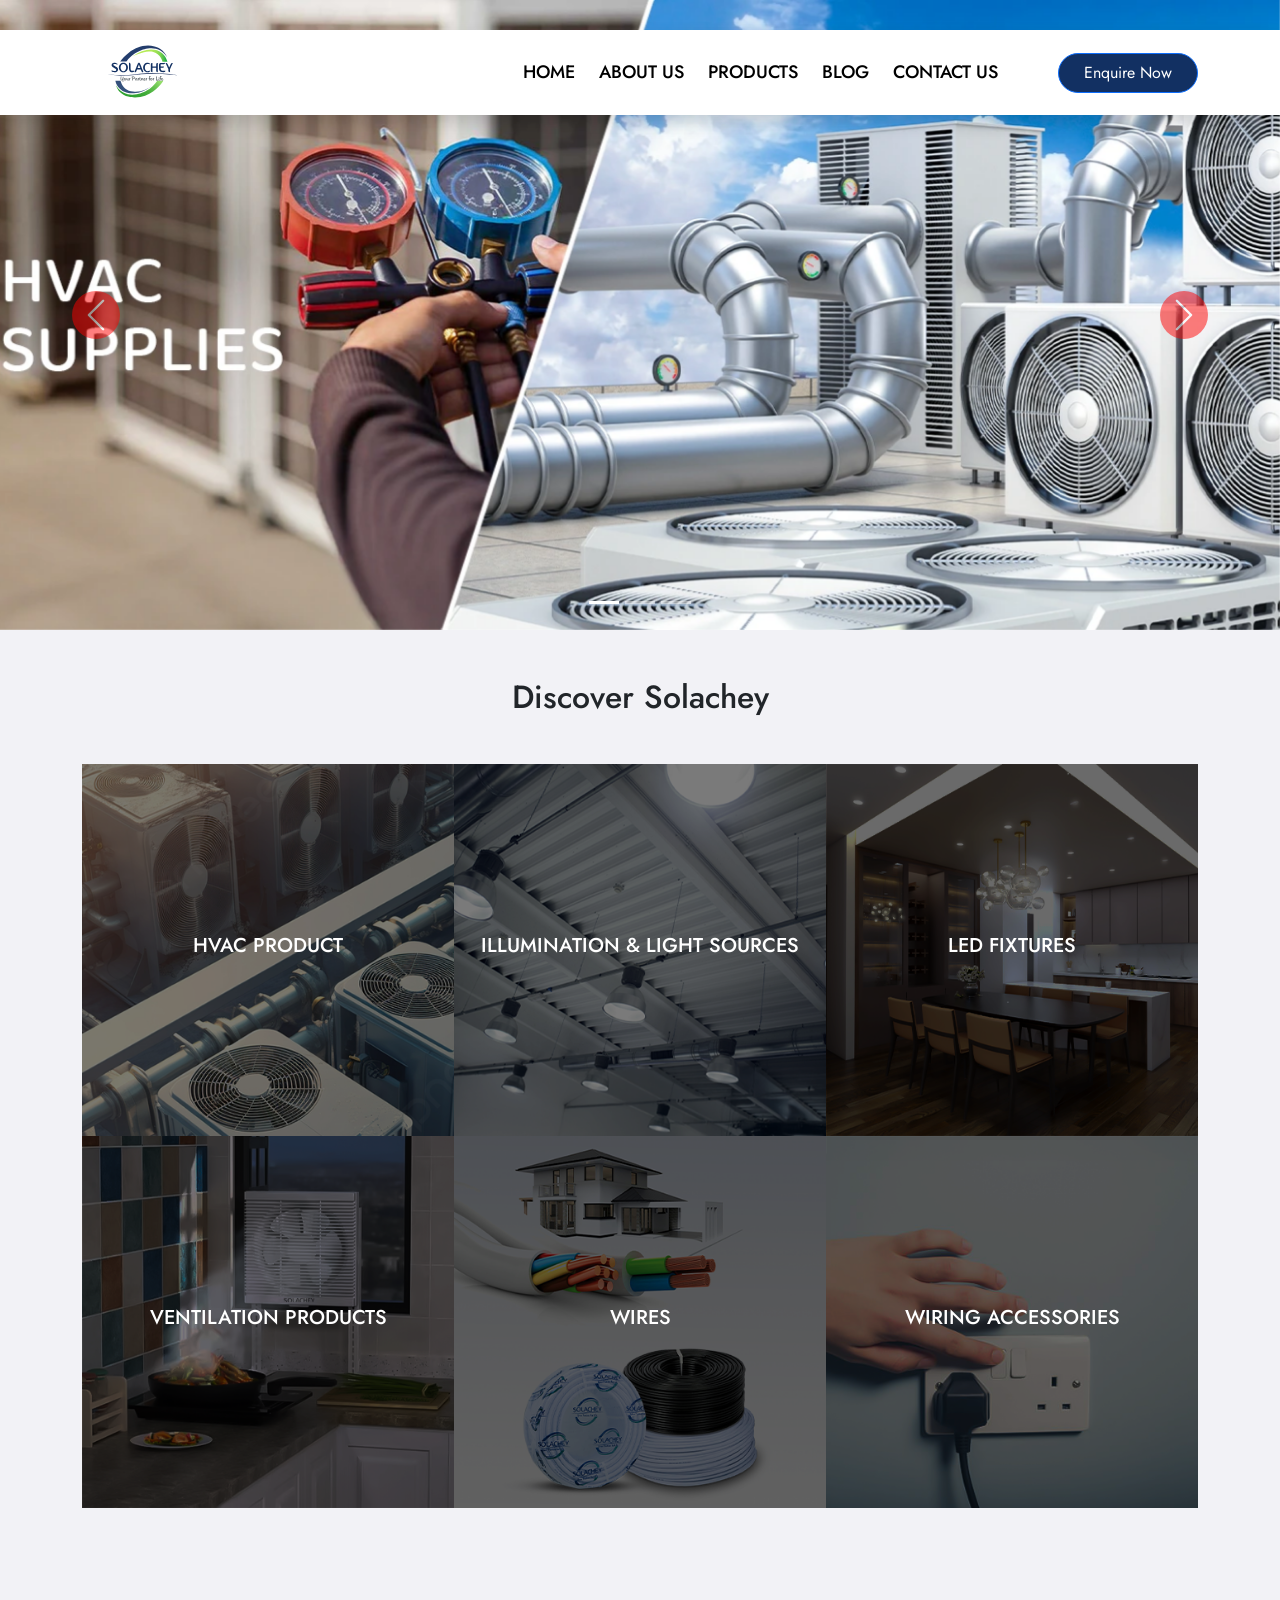
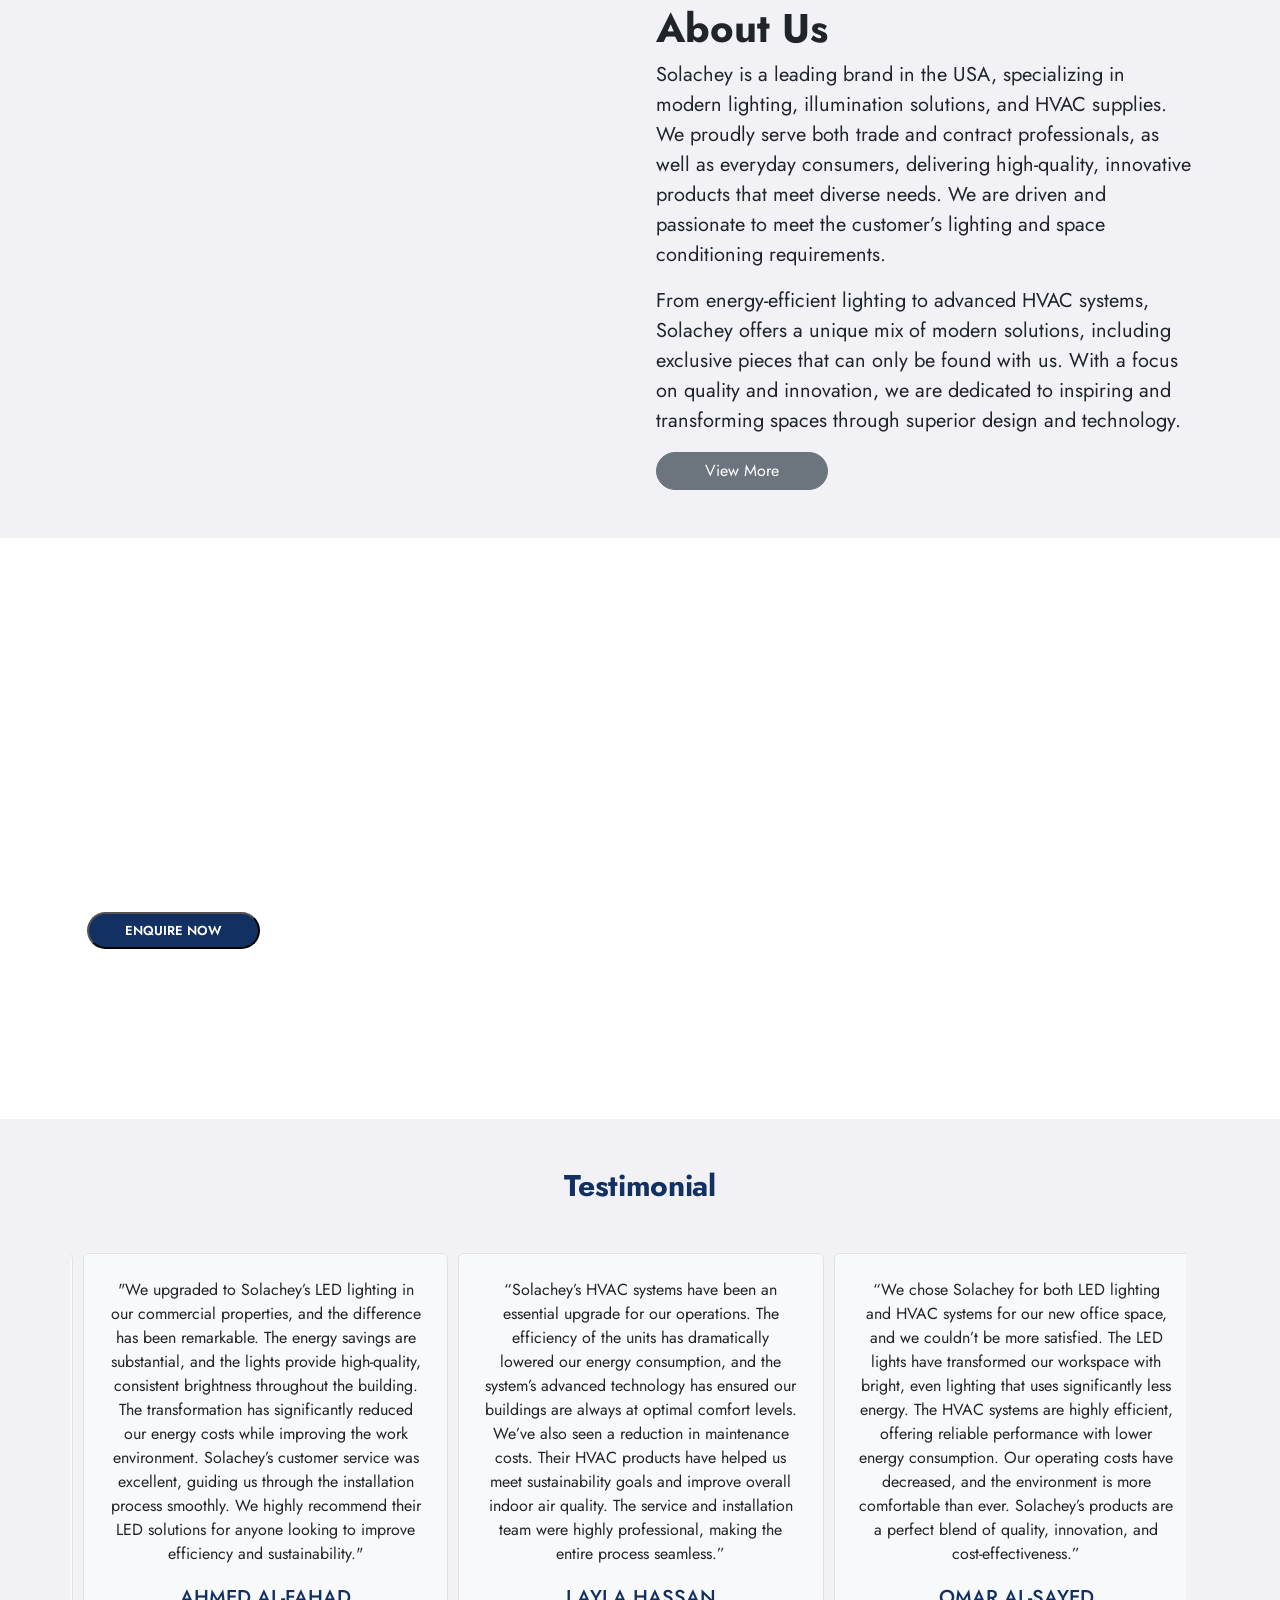
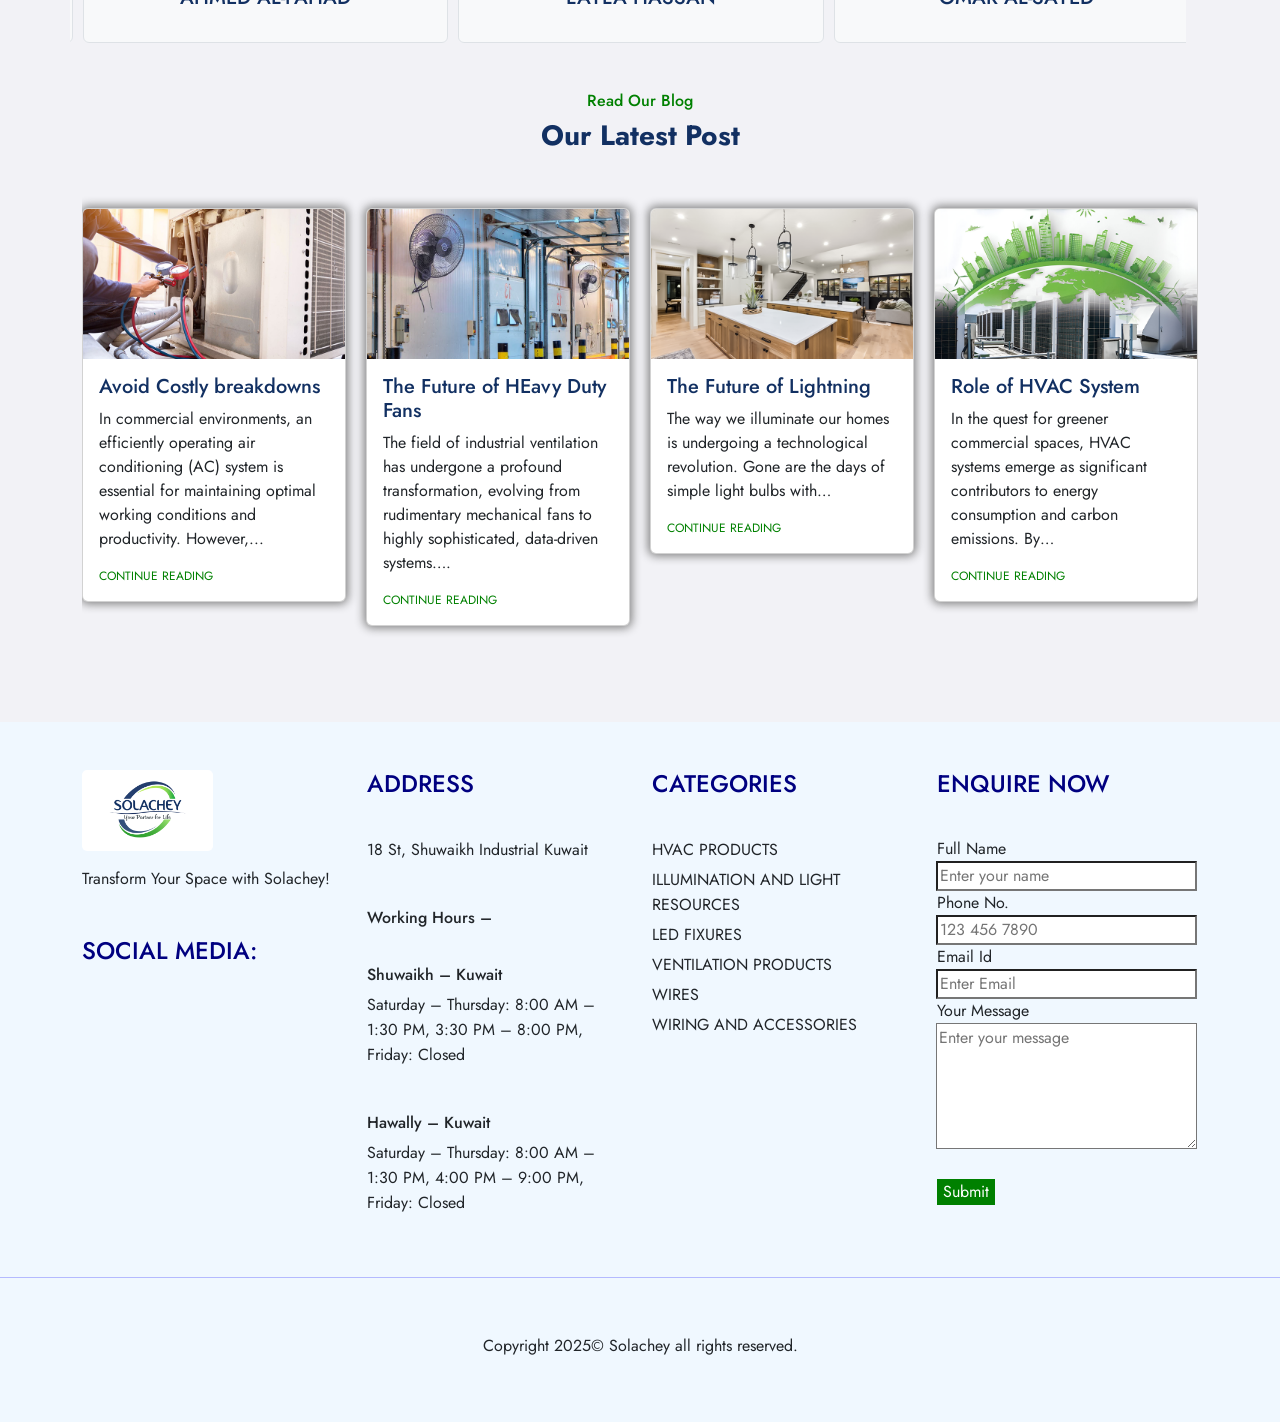
==== index.html @ 4549fffb "add index file" ====
<html>

<meta name="viewport" content="width=device-width, initial-scale=1.0">

<head>
    <link rel="stylesheet" href="https://cdnjs.cloudflare.com/ajax/libs/font-awesome/7.0.1/css/all.min.css">
    <link rel="stylesheet" href="https://cdn.jsdelivr.net/npm/bootstrap@5.3.8/dist/css/bootstrap.min.css">
    <link rel="stylesheet" href="https://cdnjs.cloudflare.com/ajax/libs/OwlCarousel2/2.3.4/assets/owl.carousel.min.css">
    <link rel="stylesheet"
        href="https://cdnjs.cloudflare.com/ajax/libs/OwlCarousel2/2.3.4/assets/owl.theme.default.min.css">
    <link rel="stylesheet" href="CSS/style.css">
    <link rel="stylesheet" href="CSS/media.css">
    <title>Solachey.com</title>
</head>

<body>
    <!--Mobile Menu-->
    <div class="offcanvas w-75 offcanvas-start" id="mobileMenu">
        <div class="offcanvas-header py-0 border-bottom">
            <a href="" class="navbar-brand">
                <img src="Images/logo.svg" alt="" width="120px">
            </a>
            <button type="button" class="btn-close" data-bs-dismiss="offcanvas" aria-label="Close"></button>
        </div>
        <div class="offcanvas-body">
            <ul class="navbar-nav text-uppercase">
                <li class="nav-item">
                    <a href="#" class="nav-link">home</a>
                </li>
                <li class="nav-item"><a href="#" class="nav-link">about us</a></li>
                <li class="nav-item dropdown">
                                    <a class="nav-link" href="product.html">PRODUCTS</a>

                                    <ul class="dropdown-menu shadow border-0 p-3">
                                        <li><a class="dropdown-item" href="#">ILLUMINATION & LIGHT SOURCES</a></li>
                                        <li><a class="dropdown-item" href="#">LED FIXTURES</a></li>
                                        <li><a class="dropdown-item" href="#">HVAC PRODUCTS</a></li>
                                        <li><a class="dropdown-item" href="#">WIRES</a></li>
                                        <li><a class="dropdown-item" href="#">VENTILATION PRODUCTS</a></li>
                                        <li><a class="dropdown-item" href="#">WIRING ACCESSORIES</a></li>
                                    </ul>
                                </li>
                <li class="nav-item"><a href="#" class="nav-link">blog</a></li>
                <li class="nav-item"><a href="#" class="nav-link">contact us</a></li>
            </ul>
            <button class="btnEnquiry btn btn-primary" data-bs-toggle="modal" data-bs-target="#enquireModal">Enquire
                Now</button>
        </div>
    </div>
    <!--Modal div-->
    <div class="modal fade" id="enquireModal" tabindex="-1">
        <div class="modal-dialog modal-dialog-centered">
            <div class="modal-content">

                <div class="modal-header">
                    <h5 class="modal-title">ENQUIRE NOW</h5>
                    <button type="button" class="btn-close" data-bs-dismiss="modal"></button>
                </div>

                <div class="modal-body">
                    <form>
                        <div class="mb-3">
                            <input type="text" id="contact-name" onkeyup="validateName()" class="form-control"
                                placeholder="Your Name *">
                            <span id="name-error"></span>
                        </div>

                        <div class="mb-3">
                            <input type="email" id="email-id" onkeyup="validateEmail()" class="form-control"
                                placeholder="Your Email *">
                            <span id="email-error"></span>
                        </div>

                        <div class="mb-3">
                            <input type="tel" id="phone-number" onkeyup="validatePhone()" class="form-control"
                                placeholder="Phone *">
                            <span id="phone-error"> </span>
                        </div>

                        <div class="mb-3">
                            <textarea class="form-control" id="msg-id" onkeyup="validateMsg()" rows="3"
                                placeholder="Message *"></textarea>
                            <span id="msg-error"> </span>
                        </div>

                        <button id="saveBtn" class="btn btn-success w-100" onclick="return validateForm()">SEND
                            MESSAGE</button>
                        <span id="submit-error"></span>
                    </form>
                </div>

            </div>
        </div>
    </div>

    <!--product dropdown-->



    <header class="container-fluid bg-white shadow position-fixed z-2"> <!--Container -fluid is user for 100% area-->
        <div class="container"> <!--Container is user for mid area-->
            <div class="row">
                <div class="col-12"> <!--12 columns in row-->
                    <nav class="navbar navbar-expand-lg p-0">
                        <a href="" class="navbar-brand">
                            <img src="Images/logo.svg" alt="" width="120px">
                        </a>
                        <button class="navbar-toggler" type="button" data-bs-toggle="offcanvas"
                            data-bs-target="#mobileMenu" aria-controls="navbarNav" aria-expanded="false"
                            aria-label="Toggle navigation">
                            <span class="navbar-toggler-icon"></span>
                        </button>
                        <div class="collapse navbar-collapse justify-content-end gap-5" id="navbarNav">
                            <ul class="navbar-nav">
                                <li class="nav-item">
                                    <a href="home.html" class="nav-link">home</a>
                                </li>
                                <li class="nav-item"><a href="about.html" class="nav-link">about us</a></li>
                                <li class="nav-item dropdown">
                                    <a class="nav-link" href="product.html">PRODUCTS</a>

                                    <ul class="dropdown-menu shadow border-0 p-3">
                                        <li><a class="dropdown-item" href="#">ILLUMINATION & LIGHT SOURCES</a></li>
                                        <li><a class="dropdown-item" href="#">LED FIXTURES</a></li>
                                        <li><a class="dropdown-item" href="#">HVAC PRODUCTS</a></li>
                                        <li><a class="dropdown-item" href="#">WIRES</a></li>
                                        <li><a class="dropdown-item" href="#">VENTILATION PRODUCTS</a></li>
                                        <li><a class="dropdown-item" href="#">WIRING ACCESSORIES</a></li>
                                    </ul>
                                </li>
                                <li class="nav-item"><a href="#" class="nav-link">blog</a></li>
                                <li class="nav-item"><a href="#" class="nav-link">contact us</a></li>
                            </ul>
                            <button class="btnEnquiry btn btn-primary" data-bs-toggle="modal"
                                data-bs-target="#enquireModal">Enquire Now</button>
                        </div>
                    </nav>
                </div>
            </div>
        </div>
    </header>

    <section class="container-fluid p-0">
        <div class="carousel slide" id="homeBannerSlider">
            <div class="carousel-indicators">
                <button type="button" data-bs-target="#homeBannerSlider" data-bs-slide-to="0" class="active"
                    aria-current="true" aria-label="Slide 1"></button>
                <button type="button" data-bs-target="#homeBannerSlider" data-bs-slide-to="1"
                    aria-label="Slide 2"></button>
                <button type="button" data-bs-target="#homeBannerSlider" data-bs-slide-to="2"
                    aria-label="Slide 3"></button>
            </div>
            <div class="carousel-inner">
                <div class="carousel-item active">
                    <img src="Images/HVAC-SUPPLIES-updated3.webp" alt="" class="d-md-block d-none w-100 object-fit-cover" style="height:70vh;">
                    <img src="Images/HVAC-SUPPLIES-new-mobile.png" alt="" class="d-md-none d-block">
                </div>
                <div class="carousel-item">
                    <img src="Images/ILLUMINATION-LIGHT-SOURCES-updated.webp" alt="" class="d-md-block d-none w-100 object-fit-cover" style="height:70vh;">
                    <img src="Images/ILLUMINATION-LIGHT-SOURCES-new-mobile-version.png" alt=""
                        class="d-md-none d-block">
                </div>
                <div class="carousel-item">
                    <img src="Images/LED-FIXTURES-updated.webp" alt="" class="d-md-block d-none w-100 object-fit-cover" style="height:70vh;">
                    <img src="Images/LED-FIXTURES-new-2-mobile-version.png" alt="" class="d-md-none d-block">
                </div>
            </div>

            <button class="carousel-control-prev" type="button" data-bs-target="#homeBannerSlider" data-bs-slide="prev">
                <span class="carousel-control-prev-icon" aria-hidden="true"></span>
                <span class="visually-hidden">Previous</span>
            </button>
            <button class="carousel-control-next" type="button" data-bs-target="#homeBannerSlider" data-bs-slide="next">
                <span class="carousel-control-next-icon" aria-hidden="true"></span>
                <span class="visually-hidden">Next</span>
            </button>
        </div>
    </section>

    <section class="container-fluid py-5 discoverSection">
        <h2 class="text-center">Discover Solachey</h2>
        <div class="container mt-5">
            <div class="row g-0">
                <div class="col-lg-4">
                    <div class="discoverItem">
                        <img src="Images/HVAC-Products.png" class="img-fluid" alt="" />
                        <div class="discoverOverlay d-flex justify-content-center align-items-center">
                            <h3 class="text-white text-uppercase">HVAC Product</h3>
                        </div>
                    </div>
                </div>

                <div class="col-lg-4">
                    <div class="discoverItem">
                        <img src="Images/Illumination-Light-sources_.png" class="img-fluid" alt="" />
                        <div class="discoverOverlay d-flex justify-content-center align-items-center">
                            <h3 class="text-white text-uppercase">Illumination & Light Sources</h3>
                        </div>
                    </div>
                </div>

                <div class="col-lg-4">
                    <div class="discoverItem">
                        <img src="Images/Led-Fixtures.png" class="img-fluid" alt="" />
                        <div class="discoverOverlay d-flex justify-content-center align-items-center">
                            <h3 class="text-white text-uppercase">LED Fixtures</h3>
                        </div>
                    </div>
                </div>

                <div class="col-lg-4">
                    <div class="discoverItem">
                        <img src="Images/Ventilation-Products.png" class="img-fluid" alt="" />
                        <div class="discoverOverlay d-flex justify-content-center align-items-center">
                            <h3 class="text-white text-uppercase">Ventilation Products</h3>
                        </div>
                    </div>
                </div>

                <div class="col-lg-4">
                    <div class="discoverItem">
                        <img src="Images/Wires.png" class="img-fluid" alt="" />
                        <div class="discoverOverlay d-flex justify-content-center align-items-center">
                            <h3 class="text-white text-uppercase">Wires</h3>
                        </div>
                    </div>
                </div>

                <div class="col-lg-4">
                    <div class="discoverItem">
                        <img src="Images/Wiring-Accessories_.png" class="img-fluid" alt="" />
                        <div class="discoverOverlay d-flex justify-content-center align-items-center">
                            <h3 class="text-white text-uppercase">Wiring Accessories</h3>
                        </div>
                    </div>
                </div>
            </div>
        </div>
    </section>

    <section class="container-fluid aboutSection">
        <div class="container">
            <div class="row align-items-center py-5">
                <div class="col-lg-6">
                    <div class=" tpabout__inner-thumb-2 p-relative aboutImg">
                        <img src="https://solachey.com/wp-content/uploads/2024/09/Solachey-Website-Design-2.pdf-image-008.jpg "
                            alt="" class="img-fluid rounded">
                    </div>
                </div>
                <div class="col-lg-6">
                    <div class="px-1 ">
                        <h2 class="fw-bold fs-1">About Us</h2>
                        <p class="fs-5">Solachey is a leading brand in the USA, specializing in modern lighting,
                            illumination solutions, and HVAC supplies. We proudly serve both trade and contract
                            professionals, as well as everyday consumers, delivering high-quality, innovative products
                            that meet diverse needs. We are driven and passionate to meet the customer’s lighting and
                            space conditioning requirements. </p>
                        <p class="fs-5">From energy-efficient lighting to advanced HVAC systems, Solachey offers a
                            unique mix of modern solutions, including exclusive pieces that can only be found with us.
                            With a focus on quality and innovation, we are dedicated to inspiring and transforming
                            spaces through superior design and technology. </p>

                        <button type="button" class="btn btn-secondary px-5 rounded-pill">View More</button>
                    </div>
                </div>
            </div>
        </div>
    </section>
    <section class="wallFanSection">
        <div class="container-fluid wallFanSectionMid">
            <div class="container">
                <div class="row">
                    <div class="col-lg-8">
                        <div class="tpcoundown position-relative">
                            <div class="sectionContent">
                                <div class="section__sub-title">Deal of The Week</div>
                                <h2 class="section__title mb-5"> wall fan</h2>
                                <p> Powerful 18" fan with 3-speed control, 1400 RPM copper motor <br>

                                    and wide 90° oscillation. Adjustable head (22°–45°) for targeted cooling. <br>

                                    Durable powder-coated body—perfect for homes, kitchens, and offices.<br>

                                </p>
                            </div>
                            <div class="sectionBtn">
                                <button data-bs-target="#enquireModal" data-bs-toggle="modal" class="aboutBtn">Enquire
                                    Now</button>
                            </div>
                        </div>
                    </div>
                </div>
            </div>
        </div>
    </section>

    <section class="testimonialSection">
        <div class="container-fluid">
            <div class="container">
                <div class="row">
                    <div class="col-lg-12 text-center">
                        <div class=" my-5 testimonialTitle">
                            <h4>Testimonial</h4>
                        </div>
                    </div>
                </div>
                <div class="row owl-carousel owl-theme gap-3" id="testimonialOwl">
                    <div class="col-lg border rounded p-lg-4 item bg-light testimonialItem">"We upgraded to Solachey’s
                        LED lighting in
                        our commercial properties, and the difference has been remarkable. The energy savings are
                        substantial, and the lights provide high-quality, consistent brightness throughout the building.
                        The transformation has significantly reduced our energy costs while improving the work
                        environment. Solachey’s customer service was excellent, guiding us through the installation
                        process smoothly. We highly recommend their LED solutions for anyone looking to improve
                        efficiency and sustainability."
                        <div class="ratings" style="margin-top: 20px; color: gold;"><i class="fa-regular fa-star"></i>
                            <i class="fa-regular fa-star"></i>
                            <i class="fa-regular fa-star"></i>
                        </div>
                        <h5>AHMED AL-FAHAD</h5>
                    </div>
                    <div class="col-lg border rounded p-lg-4 item bg-light testimonialItem">
                        “Solachey’s HVAC systems have been an essential upgrade for our operations. The efficiency of
                        the units has dramatically lowered our energy consumption, and the system’s advanced technology
                        has ensured our buildings are always at optimal comfort levels. We’ve also seen a reduction in
                        maintenance costs. Their HVAC products have helped us meet sustainability goals and improve
                        overall indoor air quality. The service and installation team were highly professional, making
                        the entire process seamless.”
                        <div class="ratings" style="margin-top: 20px; color: gold;"><i class="fa-regular fa-star"></i>
                            <i class="fa-regular fa-star"></i>
                            <i class="fa-regular fa-star"></i>
                        </div>
                        <h5>LAYLA HASSAN</h5>
                    </div>
                    <div class="col-lg border rounded p-lg-4 item bg-light testimonialItem">
                        “We chose Solachey for both LED lighting and HVAC systems for our new office space, and we
                        couldn’t be more satisfied. The LED lights have transformed our workspace with bright, even
                        lighting that uses significantly less energy. The HVAC systems are highly efficient, offering
                        reliable performance with lower energy consumption. Our operating costs have decreased, and the
                        environment is more comfortable than ever. Solachey’s products are a perfect blend of quality,
                        innovation, and cost-effectiveness.”
                        <div class="ratings" style="margin-top: 20px; color: gold;"><i class="fa-regular fa-star"></i>
                            <i class="fa-regular fa-star"></i>
                            <i class="fa-regular fa-star"></i>
                        </div>
                        <h5>OMAR AL-SAYED</h5>
                    </div>
                </div>
            </div>
        </div>
    </section>

    <section class="blogSection">
        <div class="container-fluid py-5">
            <div class="container blogContainer">
                <h6 class="text-center">Read Our Blog</h6>
                <h3 class="text-center">Our Latest Post</h3>
                <div class="owl-carousel owl-theme" id="blogOwl">
                    <div class="item bg-transparent py-5">
                        <div class="card" style=" box-shadow: 0px 0px 10px 2px gray;">
                            <img src="Images/Proactive-AC-Maintenance-for-Workplace-400x700-1.png" class="card-img-top"
                                alt="...">
                            <div class="card-body blogCard">
                                <h5 class="card-title">Avoid Costly breakdowns</h5>
                                <p class="card-text">In commercial environments, an efficiently operating air
                                    conditioning (AC) system is essential for maintaining optimal working conditions and
                                    productivity. However,...</p>
                                <a href="#" class="btn btn-primary blogBtn">CONTINUE READING</a>
                            </div>
                        </div>
                    </div>

                    <div class="item bg-transparent py-5">
                        <div class="card" style=" box-shadow: 0px 0px 10px 2px gray;">
                            <img src="Images/heavy-duty-fans-400x700-1.webp" class="card-img-top" alt="...">
                            <div class="card-body blogCard">
                                <h5 class="card-title">The Future of HEavy Duty Fans</h5>
                                <p class="card-text">The field of industrial ventilation has undergone a profound
                                    transformation, evolving from rudimentary mechanical fans to highly sophisticated,
                                    data-driven systems….</p>
                                <a href="#" class="btn btn-primary blogBtn">CONTINUE READING</a>
                            </div>
                        </div>
                    </div>

                    <div class="item bg-transparent py-5">
                        <div class="card" style=" box-shadow: 0px 0px 10px 2px gray;">
                            <img src="Images/modren-home-lighting-400x700-1.png" class="card-img-top" alt="...">
                            <div class="card-body blogCard">
                                <h5 class="card-title">The Future of Lightning</h5>
                                <p class="card-text">The way we illuminate our homes is undergoing a technological
                                    revolution. Gone are the days of simple light bulbs with…</p>
                                <a href="#" class="btn btn-primary blogBtn">CONTINUE READING</a>
                            </div>
                        </div>
                    </div>

                    <div class="item bg-transparent py-5">
                        <div class="card" style=" box-shadow: 0px 0px 10px 2px gray;">
                            <img src="Images/role-of-HVAC_-400x700-1.png" class="card-img-top" alt="...">
                            <div class="card-body blogCard">
                                <h5 class="card-title">Role of HVAC System</h5>
                                <p class="card-text">In the quest for greener commercial spaces, HVAC systems emerge as
                                    significant contributors to energy consumption and carbon emissions. By…</p>
                                <a href="#" class="btn btn-primary blogBtn">CONTINUE READING</a>
                            </div>
                        </div>
                    </div>
                </div>
            </div>
        </div>
    </section>

    <footer class="py-5 footerSection">
        <div class="contanair-fluid">
            <div class="container">
                <div class="row">
                    <div class="col footeritem1">
                        <figure>
                            <img src="Images/logo-1.png" />
                        </figure>
                        <p>Transform Your Space with Solachey!</p>
                        <h4>Social Media:</h4>
                        <div class="footersocialicon">
                            <i class="fa-brands fa-facebook-f"></i>
                            <i class="fa-brands fa-instagram"></i>
                            <i class="fa-brands fa-youtube"></i>
                            <i class="fa-brands fa-linkedin"></i>
                        </div>
                    </div>
                    <div class="col footeritem2">
                        <h4>Address</h4>
                        <p>18 St, Shuwaikh Industrial Kuwait</p>
                        <h5>Working Hours –</h5>
                        <h6>Shuwaikh – Kuwait</h6>
                        <p>Saturday – Thursday: 8:00 AM – 1:30 PM, 3:30 PM – 8:00 PM, Friday: Closed</p>
                        <h6>Hawally – Kuwait</h6>
                        <p>Saturday – Thursday: 8:00 AM – 1:30 PM, 4:00 PM – 9:00 PM, Friday: Closed</p>
                    </div>
                    <div class="col footeritem3">
                        <h4>CATEGORIES</h4>
                        <ul>
                            <li>HVAC Products</li>
                            <li>Illumination and Light Resources</li>
                            <li>LED Fixures</li>
                            <li>Ventilation Products</li>
                            <li>Wires</li>
                            <li>Wiring and Accessories</li>
                        </ul>
                    </div>
                    <div class="col footeritem4">
                        <h4>Enquire Now</h4>
                        <form>

                            <div class="input-group">
                                <label>Full Name</label>
                                <input type="text" placeholder="Enter your name" id="footer-contact-name"
                                    onkeyup="validatefooterName()">
                                <span id="footer-name-error"></span>
                            </div>

                            <div class="input-group">
                                <label>Phone No.</label>
                                <input type="tel" placeholder="123 456 7890" id="footer-phone-number"
                                    onkeyup="validatefooterPhone()">
                                <span id="footer-phone-error"></span>
                            </div>

                            <div class="input-group">
                                <label>Email Id</label>
                                <input type="email" placeholder="Enter Email" id="footer-email-id" onkeyup="validatefooterEmail()">
                                <span id="footer-email-error"></span>
                            </div>

                            <div class="input-group">
                                <label>Your Message</label>
                                <textarea rows="5" placeholder="Enter your message" id="footer-msg-id"
                                    onkeyup="validatefooterMsg()"></textarea>
                                <span id="footer-msg-error"> </span>
                            </div>

                            <button onclick="return validatefooterForm()">Submit</button>
                            <span id="submit-footer-error"></span>

                        </form>
                    </div>
                </div>
            </div>
            <hr style="color: blue;" />
            <div class="copyright">
                <p>Copyright 2025© Solachey all rights reserved.</p>
            </div>
        </div>
    </footer>

</body>


<script src="https://cdnjs.cloudflare.com/ajax/libs/jquery/3.3.1/jquery.min.js"></script>
<script src="https://cdnjs.cloudflare.com/ajax/libs/OwlCarousel2/2.3.4/owl.carousel.min.js"></script>
<script src="https://cdn.jsdelivr.net/npm/bootstrap@5.3.8/dist/js/bootstrap.bundle.min.js"></script>
<script src="JS/app.js"></script>

</html>
---- CSS/style.css ----
@import url('https://fonts.googleapis.com/css2?family=Jost:ital,wght@0,100..900;1,100..900&display=swap');

*{
    font-family: "Jost", sans-serif;
}

#navbarNav ul li a{
    font-weight: 500;
    font-size: 18px;
    padding: 20px 12px;
    color: #000;
    border-radius: 15px;
    text-transform: uppercase;
    transition: 0.5s;
}

header{
    top: 30px;
}
.headerScrollFixed{
    top: 0;
    transition: 0.5s;
}
.btnEnquiry{
    background-color: #123062;
    color: white;
    padding: 7px 25px;
    border-radius: 20px;
}

#homeBannerSlider .carousel-control-next-icon, .carousel-control-prev-icon {
    display: inline-block;
    width: 3rem;
    height: 3rem;
    background-repeat: no-repeat;
    background-position: 50%;
    background-size: 80% 80%;
    background-color: red;
    opacity: 1;
    border-radius: 50%;
}

.discoverSection{
    background-color: #F2F2F6;
}

.discoverItem{
    position: relative;
    overflow: hidden;
}
.discoverOverlay{
    position: absolute;
    width: 100%;
    height: 100%;
    background-color: rgba(0, 0, 0, 0.4);
    top: 0;
    transition: 0.5s;
}
.discoverOverlay h3{
    font-size: 20px;
}

.discoverItem:hover .discoverOverlay{
    background-color: rgba(0, 0, 0, 0.6);
}
.discoverItem img{
    transition: 0.5s;
}

.discoverItem:hover img{
    transform: scale(1.2);
}

/* hide dropdown initially */
.navbar .dropdown-menu{
    display: none;
}

/* show dropdown on hover */
.navbar .dropdown:hover .dropdown-menu{
    display: block;
    margin-top: 0;
}

.aboutSection{
    background-color: #F2F2F6;
}

@keyframes left-right {
    0% {
        transform: translateX(0px);
    }
    50% {
        transform: translateX(20px);
    }
    100% {
        transform: translateX(0px);
    }
}

.tpabout__inner-thumb-2 > img {
    animation: left-right 3s infinite linear;
}

.aboutContent h2{
    color: #123062;
}
  
.wallFanSectionMid{
    background-image: url(https://solachey.com/wp-content/uploads/2025/04/wall-fan-Promotional-Offer-Banner-Desktop-version-without-text.webp);
    background-repeat: no-repeat;
    background-size: cover;

}

.tpcoundown {
    padding: 170px 5px 170px 5px;
}

.section__sub-title {
    font-family: "Schoolbell", Sans-serif;
    font-size: 18px;
    font-weight: 400;
    line-height: 25px;
    color: white;
    display: block;
    text-transform: uppercase;
}

.section__title {
    font-size: 40px;
    font-weight: 700;
    line-height: 43px;
    letter-spacing: -0.5px;
    color: white;
    text-transform: uppercase;
}

.sectionContent p {
    color: white;
}
.aboutBtn{
    padding: 4px 36px;
    background-color: #123062;
    display: inline-block;
    text-align: center;
    line-height: 25px;
    text-transform: uppercase;
    color: white;
    font-weight: 600;
    border-radius: 50px;
    font-size: 13px;
}

.testimonialSection{
    background-color: #F2F2F6;
}

.testimonialTitle h4 {
    font-weight: 700;
    font-size: 30px;
    line-height: 38px;
    color: #123062;
    letter-spacing: -0.3px;
}
.testimonialItem{
    text-align: center;
}

.testimonialItem h5{
    color: #123062;
    margin-top: 20px;
}

.blogSection{
    background-color: #F2F2F6;
}

.blogContainer h6{
    color: green;
}
.blogContainer h3{
    color: #123062;
    font-weight: bold;
}

.blogBtn{
    border: none;
    background: none;
    color: green;
    padding: 0;
    font-size: 12px;
}

.blogCard h5{
    color: #123062;
}

.footerSection{
    background-color: aliceblue;
}

.footeritem1 figure{
    width: 50%;
    background-color: white;
    border-radius: 5px;
}
.footeritem1 figure img{
    width: 100%;
}
.footeritem1 p{
    margin-top: 10px;
}
.footeritem1 h4{
    color: navy;
    padding: 30px 0px;
    text-transform: uppercase;
    /* font-weight: lighter; */
}

.footersocialicon{
    color: green;
    display: flex;
    gap: 10px;
    font-size: 24px;
}

.footeritem2 h4{
    color: navy;
    padding-bottom: 30px;
    text-transform: uppercase;
}
.footeritem2 p{
    padding-bottom: 30px;
    line-height: 25px;
}
.footeritem2 h5{
    padding-bottom: 30px;
    font-size: 16px;
}
.footeritem2 h6{
    /* padding-bottom: 30px; */
    font-size: 16px;
}

.footeritem3 h4{
    color: navy;
    padding-bottom: 30px;
}
.footeritem3 h5{
    padding-bottom: 30px;
    font-size: 16px;
}
.footeritem3 ul{
    text-transform: uppercase;
    list-style: none;
    padding-left: 0;
}
.footeritem3 ul li{
    line-height: 25px;
    padding-bottom: 5px;
}

.footeritem4 h4{
    color: navy;
    padding-bottom: 30px;
    text-transform: uppercase;
}

.footeritem4 form button{
    margin-top: 30px;
    color: white;
    background-color: green;
    border: none;
}
.copyright{
    max-width: 1440px;
    margin: auto;
    display: flex;
    justify-content: space-around;
    text-align: center;
    align-items: center;
    padding-top: 40px;
}
.item {
    background: #ff3f4d;
}
.formlabel{
    display: block;
}
#footer-contact-name{
    width: 100%;
}

#footer-phone-number{
    width: 100%;
}

#footer-email-id{
    width: 100%;
}

#footer-msg-id{
    width: 100%;
}
.aboutpageP{
    font-size: 18px;
}
dt, dd{
  display: inline;
}

dd{
  margin-left: 5px;
}

.productSection{
    background-color: #F2F2F6;
}

.homeSpan{
    cursor: pointer;
}
.homeSpan a{
    text-decoration: none;
    color: #000;
}
---- CSS/media.css ----
@media only screen and (min-width: 1200px) and (max-width: 1399px), only screen and (min-width: 992px) and (max-width: 1199px), only screen and (min-width: 768px) and (max-width: 991px), (max-width: 767px), only screen and (min-width: 576px) and (max-width: 767px) {
    
    
.tpcoundown {
    margin-left: 0;
}
}
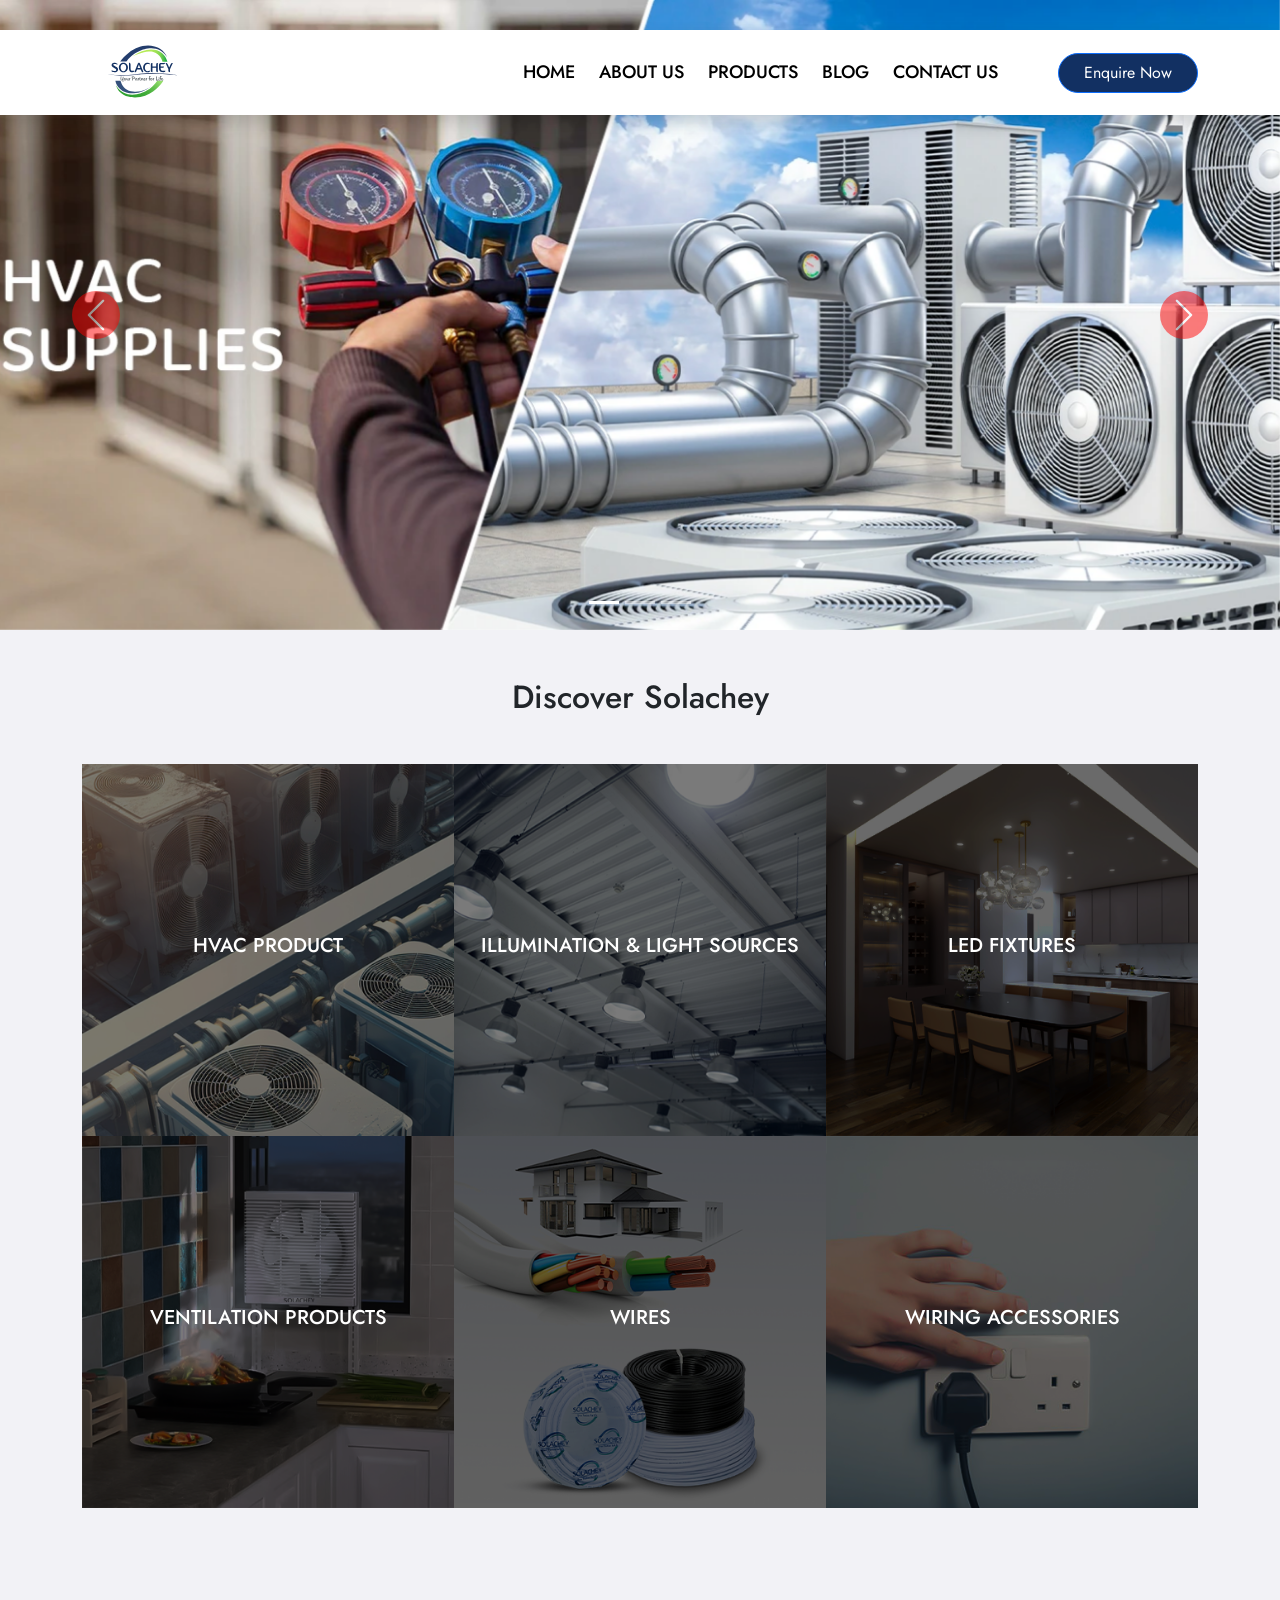
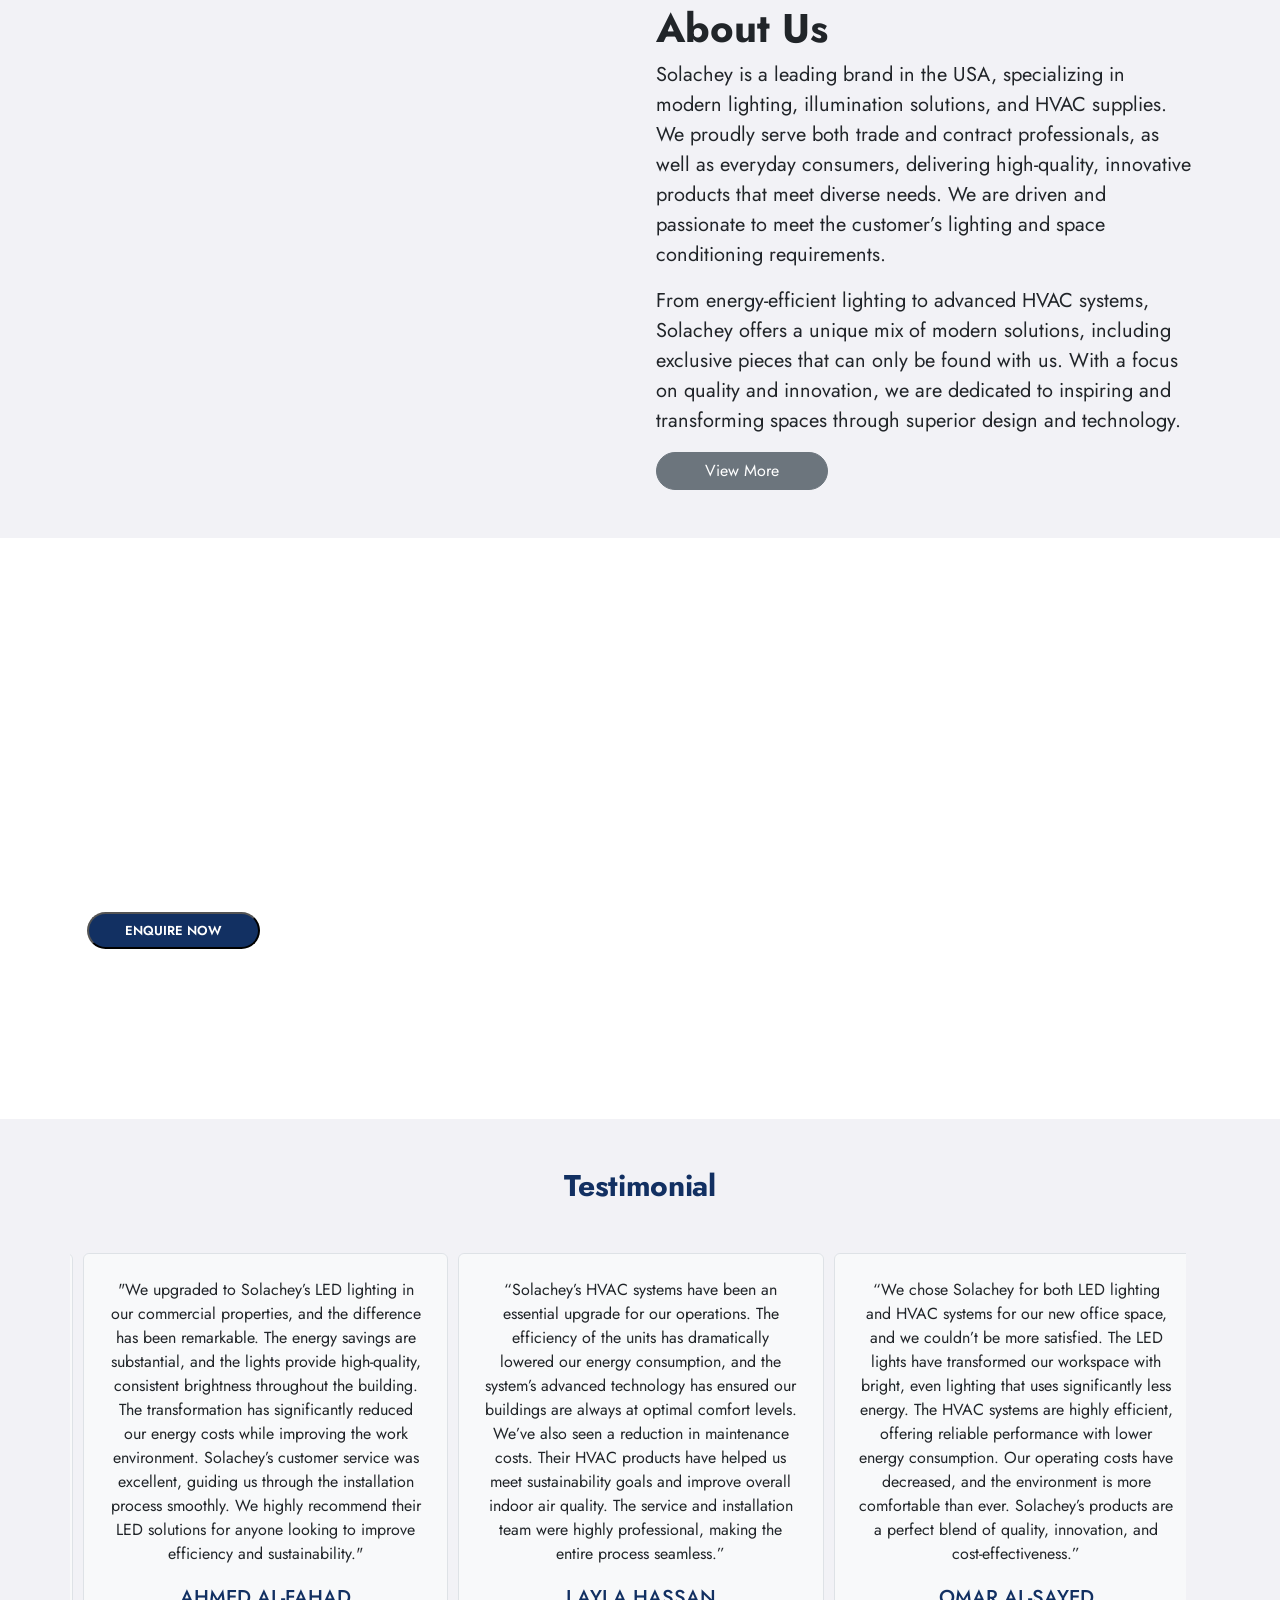
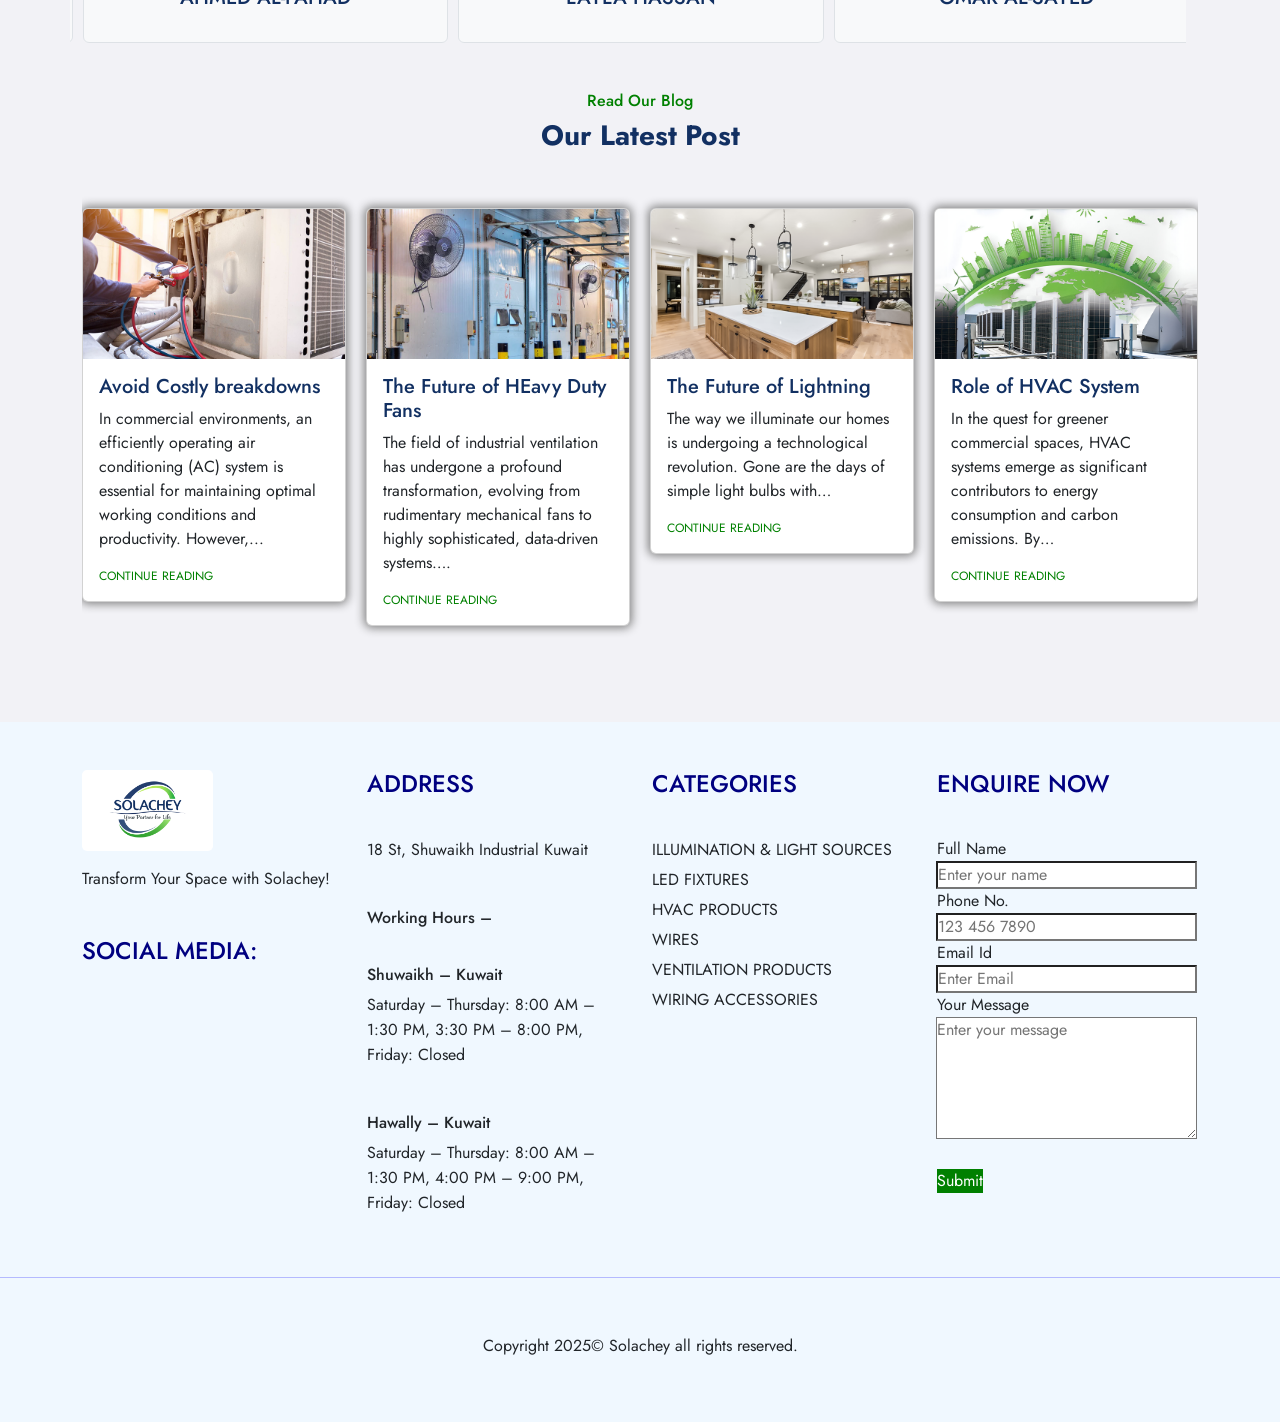
==== commit d8f25c69: "Product Category page completed" ====
--- a/index.html
+++ b/index.html
@@ -25,21 +25,21 @@
         <div class="offcanvas-body">
             <ul class="navbar-nav text-uppercase">
                 <li class="nav-item">
-                    <a href="#" class="nav-link">home</a>
+                    <a href="index.html" class="nav-link">home</a>
                 </li>
                 <li class="nav-item"><a href="#" class="nav-link">about us</a></li>
                 <li class="nav-item dropdown">
-                                    <a class="nav-link" href="product.html">PRODUCTS</a>
-
-                                    <ul class="dropdown-menu shadow border-0 p-3">
-                                        <li><a class="dropdown-item" href="#">ILLUMINATION & LIGHT SOURCES</a></li>
-                                        <li><a class="dropdown-item" href="#">LED FIXTURES</a></li>
-                                        <li><a class="dropdown-item" href="#">HVAC PRODUCTS</a></li>
-                                        <li><a class="dropdown-item" href="#">WIRES</a></li>
-                                        <li><a class="dropdown-item" href="#">VENTILATION PRODUCTS</a></li>
-                                        <li><a class="dropdown-item" href="#">WIRING ACCESSORIES</a></li>
-                                    </ul>
-                                </li>
+                    <a class="nav-link" href="product.html">PRODUCTS</a>
+
+                    <ul class="dropdown-menu shadow border-0 p-3">
+                        <li><a class="dropdown-item" href="illumination.html">ILLUMINATION & LIGHT SOURCES</a></li>
+                        <li><a class="dropdown-item" href="ledfixtures.html">LED FIXTURES</a></li>
+                        <li><a class="dropdown-item" href="hvacproducts.html">HVAC PRODUCTS</a></li>
+                        <li><a class="dropdown-item" href="wires.html">WIRES</a></li>
+                        <li><a class="dropdown-item" href="ventilation.html">VENTILATION PRODUCTS</a></li>
+                        <li><a class="dropdown-item" href="accessories.html">WIRING ACCESSORIES</a></li>
+                    </ul>
+                </li>
                 <li class="nav-item"><a href="#" class="nav-link">blog</a></li>
                 <li class="nav-item"><a href="#" class="nav-link">contact us</a></li>
             </ul>
@@ -113,19 +113,21 @@
                         <div class="collapse navbar-collapse justify-content-end gap-5" id="navbarNav">
                             <ul class="navbar-nav">
                                 <li class="nav-item">
-                                    <a href="home.html" class="nav-link">home</a>
+                                    <a href="index.html" class="nav-link">home</a>
                                 </li>
                                 <li class="nav-item"><a href="about.html" class="nav-link">about us</a></li>
                                 <li class="nav-item dropdown">
                                     <a class="nav-link" href="product.html">PRODUCTS</a>
 
                                     <ul class="dropdown-menu shadow border-0 p-3">
-                                        <li><a class="dropdown-item" href="#">ILLUMINATION & LIGHT SOURCES</a></li>
-                                        <li><a class="dropdown-item" href="#">LED FIXTURES</a></li>
-                                        <li><a class="dropdown-item" href="#">HVAC PRODUCTS</a></li>
-                                        <li><a class="dropdown-item" href="#">WIRES</a></li>
-                                        <li><a class="dropdown-item" href="#">VENTILATION PRODUCTS</a></li>
-                                        <li><a class="dropdown-item" href="#">WIRING ACCESSORIES</a></li>
+                                        <li><a class="dropdown-item" href="illumination.html">ILLUMINATION & LIGHT
+                                                SOURCES</a></li>
+                                        <li><a class="dropdown-item" href="ledfixtures.html">LED FIXTURES</a></li>
+                                        <li><a class="dropdown-item" href="hvacproducts.html">HVAC PRODUCTS</a></li>
+                                        <li><a class="dropdown-item" href="wires.html">WIRES</a></li>
+                                        <li><a class="dropdown-item" href="ventilation.html">VENTILATION PRODUCTS</a>
+                                        </li>
+                                        <li><a class="dropdown-item" href="accessories.html">WIRING ACCESSORIES</a></li>
                                     </ul>
                                 </li>
                                 <li class="nav-item"><a href="#" class="nav-link">blog</a></li>
@@ -152,16 +154,19 @@
             </div>
             <div class="carousel-inner">
                 <div class="carousel-item active">
-                    <img src="Images/HVAC-SUPPLIES-updated3.webp" alt="" class="d-md-block d-none w-100 object-fit-cover" style="height:70vh;">
+                    <img src="Images/HVAC-SUPPLIES-updated3.webp" alt=""
+                        class="d-md-block d-none w-100 object-fit-cover" style="height:70vh;">
                     <img src="Images/HVAC-SUPPLIES-new-mobile.png" alt="" class="d-md-none d-block">
                 </div>
                 <div class="carousel-item">
-                    <img src="Images/ILLUMINATION-LIGHT-SOURCES-updated.webp" alt="" class="d-md-block d-none w-100 object-fit-cover" style="height:70vh;">
+                    <img src="Images/ILLUMINATION-LIGHT-SOURCES-updated.webp" alt=""
+                        class="d-md-block d-none w-100 object-fit-cover" style="height:70vh;">
                     <img src="Images/ILLUMINATION-LIGHT-SOURCES-new-mobile-version.png" alt=""
                         class="d-md-none d-block">
                 </div>
                 <div class="carousel-item">
-                    <img src="Images/LED-FIXTURES-updated.webp" alt="" class="d-md-block d-none w-100 object-fit-cover" style="height:70vh;">
+                    <img src="Images/LED-FIXTURES-updated.webp" alt="" class="d-md-block d-none w-100 object-fit-cover"
+                        style="height:70vh;">
                     <img src="Images/LED-FIXTURES-new-2-mobile-version.png" alt="" class="d-md-none d-block">
                 </div>
             </div>
@@ -440,12 +445,14 @@
                     <div class="col footeritem3">
                         <h4>CATEGORIES</h4>
                         <ul>
-                            <li>HVAC Products</li>
-                            <li>Illumination and Light Resources</li>
-                            <li>LED Fixures</li>
-                            <li>Ventilation Products</li>
-                            <li>Wires</li>
-                            <li>Wiring and Accessories</li>
+                            <li><a class="dropdown-item" href="illumination.html">ILLUMINATION & LIGHT
+                                    SOURCES</a></li>
+                            <li><a class="dropdown-item" href="ledfixtures.html">LED FIXTURES</a></li>
+                            <li><a class="dropdown-item" href="hvacproducts.html">HVAC PRODUCTS</a></li>
+                            <li><a class="dropdown-item" href="wires.html">WIRES</a></li>
+                            <li><a class="dropdown-item" href="ventilation.html">VENTILATION PRODUCTS</a>
+                            </li>
+                            <li><a class="dropdown-item" href="accessories.html">WIRING ACCESSORIES</a></li>
                         </ul>
                     </div>
                     <div class="col footeritem4">
@@ -468,7 +475,8 @@
 
                             <div class="input-group">
                                 <label>Email Id</label>
-                                <input type="email" placeholder="Enter Email" id="footer-email-id" onkeyup="validatefooterEmail()">
+                                <input type="email" placeholder="Enter Email" id="footer-email-id"
+                                    onkeyup="validatefooterEmail()">
                                 <span id="footer-email-error"></span>
                             </div>
 
--- a/CSS/style.css
+++ b/CSS/style.css
@@ -1,10 +1,13 @@
 @import url('https://fonts.googleapis.com/css2?family=Jost:ital,wght@0,100..900;1,100..900&display=swap');
 
-*{
+* {
     font-family: "Jost", sans-serif;
-}
-
-#navbarNav ul li a{
+    list-style: none;
+    margin: 0px;
+    padding: 0px;
+}
+
+#navbarNav ul li a {
     font-weight: 500;
     font-size: 18px;
     padding: 20px 12px;
@@ -14,21 +17,24 @@
     transition: 0.5s;
 }
 
-header{
+header {
     top: 30px;
 }
-.headerScrollFixed{
+
+.headerScrollFixed {
     top: 0;
     transition: 0.5s;
 }
-.btnEnquiry{
+
+.btnEnquiry {
     background-color: #123062;
     color: white;
     padding: 7px 25px;
     border-radius: 20px;
 }
 
-#homeBannerSlider .carousel-control-next-icon, .carousel-control-prev-icon {
+#homeBannerSlider .carousel-control-next-icon,
+.carousel-control-prev-icon {
     display: inline-block;
     width: 3rem;
     height: 3rem;
@@ -40,15 +46,16 @@
     border-radius: 50%;
 }
 
-.discoverSection{
+.discoverSection {
     background-color: #F2F2F6;
 }
 
-.discoverItem{
+.discoverItem {
     position: relative;
     overflow: hidden;
 }
-.discoverOverlay{
+
+.discoverOverlay {
     position: absolute;
     width: 100%;
     height: 100%;
@@ -56,33 +63,35 @@
     top: 0;
     transition: 0.5s;
 }
-.discoverOverlay h3{
+
+.discoverOverlay h3 {
     font-size: 20px;
 }
 
-.discoverItem:hover .discoverOverlay{
+.discoverItem:hover .discoverOverlay {
     background-color: rgba(0, 0, 0, 0.6);
 }
-.discoverItem img{
+
+.discoverItem img {
     transition: 0.5s;
 }
 
-.discoverItem:hover img{
+.discoverItem:hover img {
     transform: scale(1.2);
 }
 
 /* hide dropdown initially */
-.navbar .dropdown-menu{
+.navbar .dropdown-menu {
     display: none;
 }
 
 /* show dropdown on hover */
-.navbar .dropdown:hover .dropdown-menu{
+.navbar .dropdown:hover .dropdown-menu {
     display: block;
     margin-top: 0;
 }
 
-.aboutSection{
+.aboutSection {
     background-color: #F2F2F6;
 }
 
@@ -90,23 +99,25 @@
     0% {
         transform: translateX(0px);
     }
+
     50% {
         transform: translateX(20px);
     }
+
     100% {
         transform: translateX(0px);
     }
 }
 
-.tpabout__inner-thumb-2 > img {
+.tpabout__inner-thumb-2>img {
     animation: left-right 3s infinite linear;
 }
 
-.aboutContent h2{
+.aboutContent h2 {
     color: #123062;
 }
-  
-.wallFanSectionMid{
+
+.wallFanSectionMid {
     background-image: url(https://solachey.com/wp-content/uploads/2025/04/wall-fan-Promotional-Offer-Banner-Desktop-version-without-text.webp);
     background-repeat: no-repeat;
     background-size: cover;
@@ -139,7 +150,8 @@
 .sectionContent p {
     color: white;
 }
-.aboutBtn{
+
+.aboutBtn {
     padding: 4px 36px;
     background-color: #123062;
     display: inline-block;
@@ -152,7 +164,7 @@
     font-size: 13px;
 }
 
-.testimonialSection{
+.testimonialSection {
     background-color: #F2F2F6;
 }
 
@@ -163,28 +175,30 @@
     color: #123062;
     letter-spacing: -0.3px;
 }
-.testimonialItem{
+
+.testimonialItem {
     text-align: center;
 }
 
-.testimonialItem h5{
+.testimonialItem h5 {
     color: #123062;
     margin-top: 20px;
 }
 
-.blogSection{
+.blogSection {
     background-color: #F2F2F6;
 }
 
-.blogContainer h6{
+.blogContainer h6 {
     color: green;
 }
-.blogContainer h3{
+
+.blogContainer h3 {
     color: #123062;
     font-weight: bold;
 }
 
-.blogBtn{
+.blogBtn {
     border: none;
     background: none;
     color: green;
@@ -192,88 +206,98 @@
     font-size: 12px;
 }
 
-.blogCard h5{
+.blogCard h5 {
     color: #123062;
 }
 
-.footerSection{
+.footerSection {
     background-color: aliceblue;
 }
 
-.footeritem1 figure{
+.footeritem1 figure {
     width: 50%;
     background-color: white;
     border-radius: 5px;
 }
-.footeritem1 figure img{
-    width: 100%;
-}
-.footeritem1 p{
+
+.footeritem1 figure img {
+    width: 100%;
+}
+
+.footeritem1 p {
     margin-top: 10px;
 }
-.footeritem1 h4{
+
+.footeritem1 h4 {
     color: navy;
     padding: 30px 0px;
     text-transform: uppercase;
     /* font-weight: lighter; */
 }
 
-.footersocialicon{
+.footersocialicon {
     color: green;
     display: flex;
     gap: 10px;
     font-size: 24px;
 }
 
-.footeritem2 h4{
+.footeritem2 h4 {
     color: navy;
     padding-bottom: 30px;
     text-transform: uppercase;
 }
-.footeritem2 p{
+
+.footeritem2 p {
     padding-bottom: 30px;
     line-height: 25px;
 }
-.footeritem2 h5{
+
+.footeritem2 h5 {
     padding-bottom: 30px;
     font-size: 16px;
 }
-.footeritem2 h6{
+
+.footeritem2 h6 {
     /* padding-bottom: 30px; */
     font-size: 16px;
 }
 
-.footeritem3 h4{
+.footeritem3 h4 {
     color: navy;
     padding-bottom: 30px;
 }
-.footeritem3 h5{
+
+.footeritem3 h5 {
     padding-bottom: 30px;
     font-size: 16px;
 }
-.footeritem3 ul{
+
+.footeritem3 ul {
     text-transform: uppercase;
     list-style: none;
     padding-left: 0;
 }
-.footeritem3 ul li{
+
+.footeritem3 ul li {
     line-height: 25px;
     padding-bottom: 5px;
 }
 
-.footeritem4 h4{
+.footeritem4 h4 {
     color: navy;
     padding-bottom: 30px;
     text-transform: uppercase;
 }
 
-.footeritem4 form button{
+.footeritem4 form button {
     margin-top: 30px;
     color: white;
     background-color: green;
     border: none;
 }
-.copyright{
+
+.copyright {
     max-width: 1440px;
     margin: auto;
     display: flex;
@@ -282,46 +306,170 @@
     align-items: center;
     padding-top: 40px;
 }
+
 .item {
     background: #ff3f4d;
 }
-.formlabel{
+
+.formlabel {
     display: block;
 }
-#footer-contact-name{
-    width: 100%;
-}
-
-#footer-phone-number{
-    width: 100%;
-}
-
-#footer-email-id{
-    width: 100%;
-}
-
-#footer-msg-id{
-    width: 100%;
-}
-.aboutpageP{
+
+#footer-contact-name {
+    width: 100%;
+}
+
+#footer-phone-number {
+    width: 100%;
+}
+
+#footer-email-id {
+    width: 100%;
+}
+
+#footer-msg-id {
+    width: 100%;
+}
+
+.aboutpageP {
     font-size: 18px;
 }
-dt, dd{
-  display: inline;
-}
-
-dd{
-  margin-left: 5px;
-}
-
-.productSection{
+
+dt,
+dd {
+    display: inline;
+}
+
+dd {
+    margin-left: 5px;
+}
+
+.productSection {
     background-color: #F2F2F6;
 }
 
-.homeSpan{
+.homeSpan {
     cursor: pointer;
 }
-.homeSpan a{
+
+.homeSpan a {
     text-decoration: none;
     color: #000;
 }
+
+.productPageCategories .catLink {
+    display: flex;
+    justify-content: space-between;
+    align-items: center;
+    padding: 9px 10px;
+    border-radius: 6px;
+    text-decoration: none;
+    font-size: 13px;
+    color: #444;
+    transition: background 0.15s, color 0.15s;
+    margin-bottom: 2px;
+}
+
+.productPageCategories .catLink:hover,
+.productPageCategories .catLink.active {
+    background: #e8f0fe;
+    color: #0d6efd;
+}
+
+.productPageCategories .catLink .catCount {
+    background: #f0f0f0;
+    color: #666;
+    font-size: 11px;
+    padding: 2px 8px;
+    border-radius: 20px;
+}
+
+.productPageCategories .catLink.active .catCount,
+.productPageCategories .catLink:hover .catCount {
+    background: #0d6efd;
+    color: #fff;
+}
+
+/* Products Area */
+.productItems {
+    background: #fff;
+    border-radius: 10px;
+    padding: 24px;
+}
+
+/* Product Card */
+.productCard {
+    border: 1px solid #e8e8e8;
+    border-radius: 10px;
+    overflow: hidden;
+    transition: box-shadow 0.2s, transform 0.2s;
+    background: #fff;
+    height: 100%;
+}
+
+.productCard:hover {
+    box-shadow: 0 6px 24px rgba(0, 0, 0, 0.10);
+    transform: translateY(-3px);
+}
+
+.productCard .imgWrap {
+    background: #f8f8f8;
+    display: flex;
+    align-items: center;
+    justify-content: center;
+    padding: 20px;
+    position: relative;
+    overflow: hidden;
+}
+
+.productCard .imgWrap img {
+    width: 100%;
+    max-height: 180px;
+    object-fit: contain;
+    transition: transform 0.3s;
+}
+
+.productCard:hover .imgWrap img {
+    transform: scale(1.05);
+}
+
+.productCard .cardBody {
+    padding: 14px 16px;
+}
+
+.productCard .catLabel {
+    font-size: 11px;
+    text-transform: uppercase;
+    color: #0d6efd;
+    font-weight: 600;
+    letter-spacing: 0.05em;
+    margin-bottom: 5px;
+}
+
+.productCard .productName {
+    font-size: 13px;
+    font-weight: 700;
+    color: #222;
+    text-transform: uppercase;
+    margin-bottom: 12px;
+    line-height: 1.3;
+}
+
+.productCard .detailsBtn {
+    display: inline-block;
+    border: 1.5px solid #0d6efd;
+    color: #0d6efd;
+    font-size: 11px;
+    font-weight: 600;
+    text-transform: uppercase;
+    letter-spacing: 0.06em;
+    padding: 5px 16px;
+    border-radius: 4px;
+    text-decoration: none;
+    transition: background 0.15s, color 0.15s;
+}
+
+.productCard .detailsBtn:hover {
+    background: #0d6efd;
+    color: #fff;
+}
